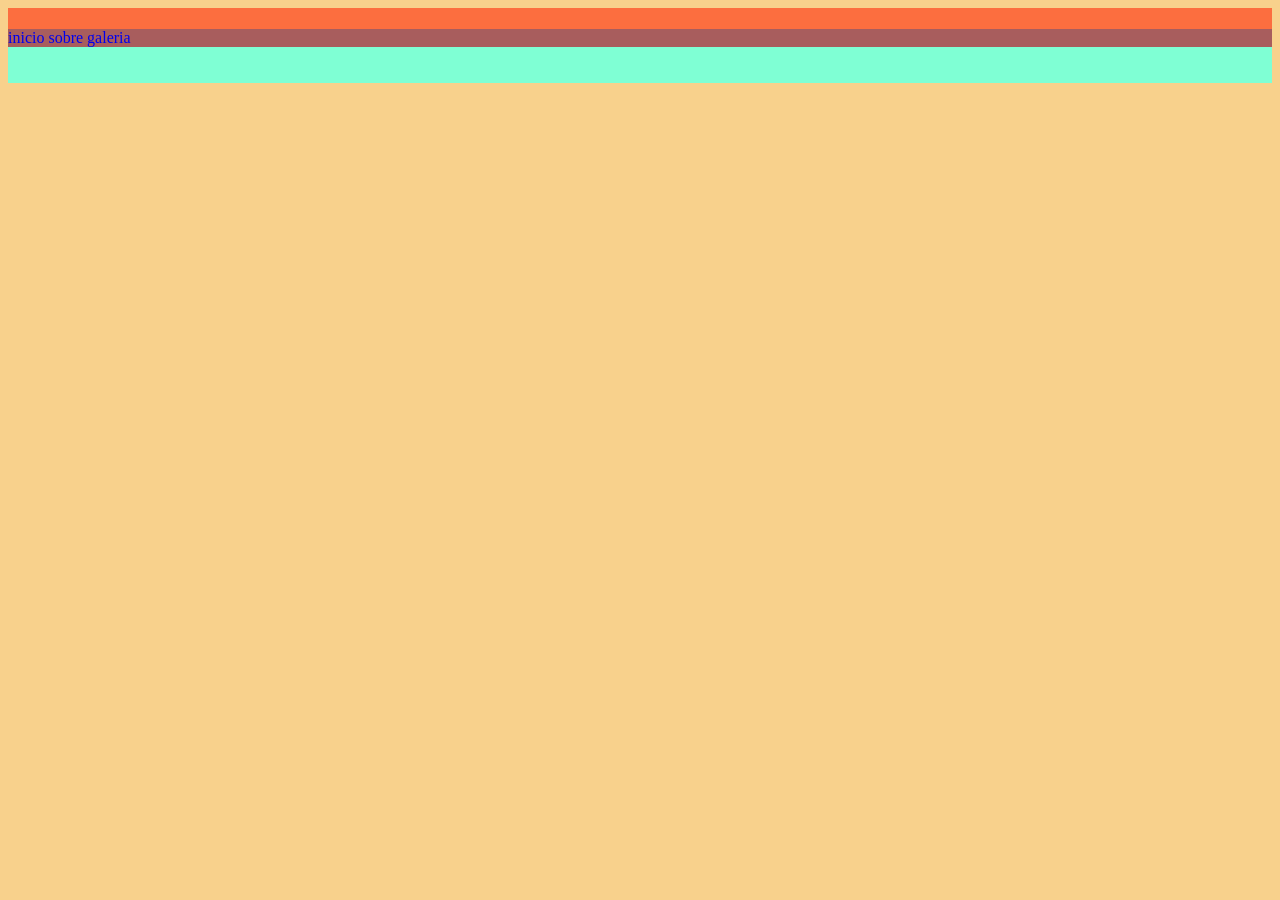
==== galeria.html @ 5187b65f "Add files via upload" ====
<!DOCTYPE html>
<html lang="en">
<head>
    <meta charset="UTF-8">
    <meta name="viewport" content="width=device-width, initial-scale=1.0">
    <link rel="stylesheet" href="style.css">
    <title>galeria</title>
</head>
<body>
    <div class="grid">
    <header>
        <h1>

        </h1>
    </header>
    <nav>
        <a href="#inicio">inicio</a>
        <a href="#sobre">sobre</a>
        <a href="html/projeto-midias/galeria.html"> galeria</a>
    </nav>
    <main>
        <section>
            <img src="" alt="">
        </section>
        <section>
            <img src="" alt="">
        </section>
    </main>
</div>
</body>
</html>
---- style.css ----
body{
    background-color: #f8d18c;
}
.grid{
    background-color: #f9c771;
    display: grid;
    grid-template-rows: 
    100px, 30px, 1fr,50px;
    grid-template-areas: 
    "header"
    "nav"
    "main"
    "footer";
}
header{
    grid-area: header;
    background-color: #ff000072;
}
nav{
    background-color: #a85d5d;
    grid-area: nav;
}
nav a{
    text-decoration: none;
}
main{
    grid-area: main;
    background-color: aquamarine;
}
footer{
    grid-area: footer;
    background-color: #1d55cd;
}
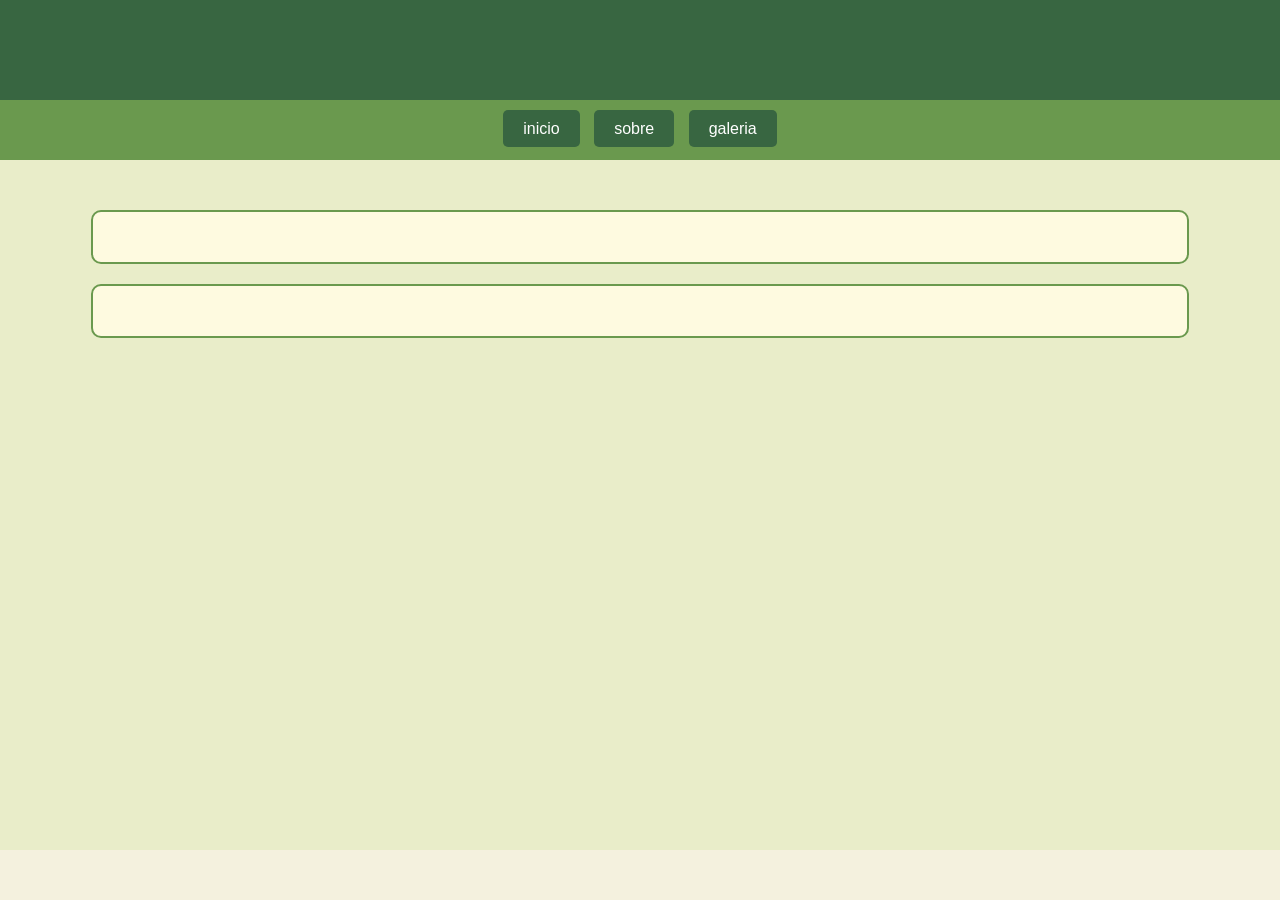
==== commit c663a6b7: "Add files via upload" ====
--- a/galeria.html
+++ b/galeria.html
@@ -14,8 +14,8 @@
         </h1>
     </header>
     <nav>
-        <a href="#inicio">inicio</a>
-        <a href="#sobre">sobre</a>
+        <a href="html/projeto-midias/index.html">inicio</a>
+        <a href="html/projeto-midias/index.html">sobre</a>
         <a href="html/projeto-midias/galeria.html"> galeria</a>
     </nav>
     <main>
--- a/style.css
+++ b/style.css
@@ -1,33 +1,88 @@
+*{
+    box-sizing:border-box;
+    padding:0;
+    margin:0;
+}
+
 body{
-    background-color: #f8d18c;
+    background-color:#dcecc9;
+    font-family:Arial,sans-serif;
 }
+
 .grid{
-    background-color: #f9c771;
-    display: grid;
-    grid-template-rows: 
-    100px, 30px, 1fr,50px;
-    grid-template-areas: 
-    "header"
-    "nav"
-    "main"
-    "footer";
+    background-color:#f4f1de;
+    display:grid;
+    width:100%;
+    min-height:100vh;
+    grid-template-rows:100px 60px 1fr 50px;
+    grid-template-areas:
+        "header"
+        "nav"
+        "main"
+        "footer";
+    text-align:center;
 }
+
 header{
-    grid-area: header;
-    background-color: #ff000072;
+    grid-area:header;
+    background-color:#386641;
+    color:white;
+    padding:20px;
 }
+
+header a{
+    color:#f2e8cf;
+}
+
 nav{
-    background-color: #a85d5d;
-    grid-area: nav;
+    grid-area:nav;
+    background-color:#6a994e;
+    padding:20px;
 }
+
 nav a{
-    text-decoration: none;
+    background-color:#386641;
+    color:white;
+    text-decoration:none;
+    padding:10px 20px;
+    margin:5px;
+    border-radius:5px;
 }
+
+nav a:hover{
+    background-color:#bc6c25;
+    color:white;
+}
+
 main{
-    grid-area: main;
-    background-color: aquamarine;
+    grid-area:main;
+    background-color:#e9edc9;
+    padding:30px;
 }
+
+main section{
+    width:90%;
+    max-width:1200px;
+    margin:20px auto;
+    padding:25px;
+    background-color:#fefae0;
+    border:2px solid #6a994e;
+    border-radius:10px;
+    text-align:start;
+    color:#283618;
+}
+
+main img{
+    display:block;
+    max-width:100%;
+    width:600px;
+    margin:auto;
+    border-radius:10px;
+}
+
 footer{
-    grid-area: footer;
-    background-color: #1d55cd;
+    grid-area:footer;
+    background-color:#386641;
+    color:white;
+    padding:15px;
 }
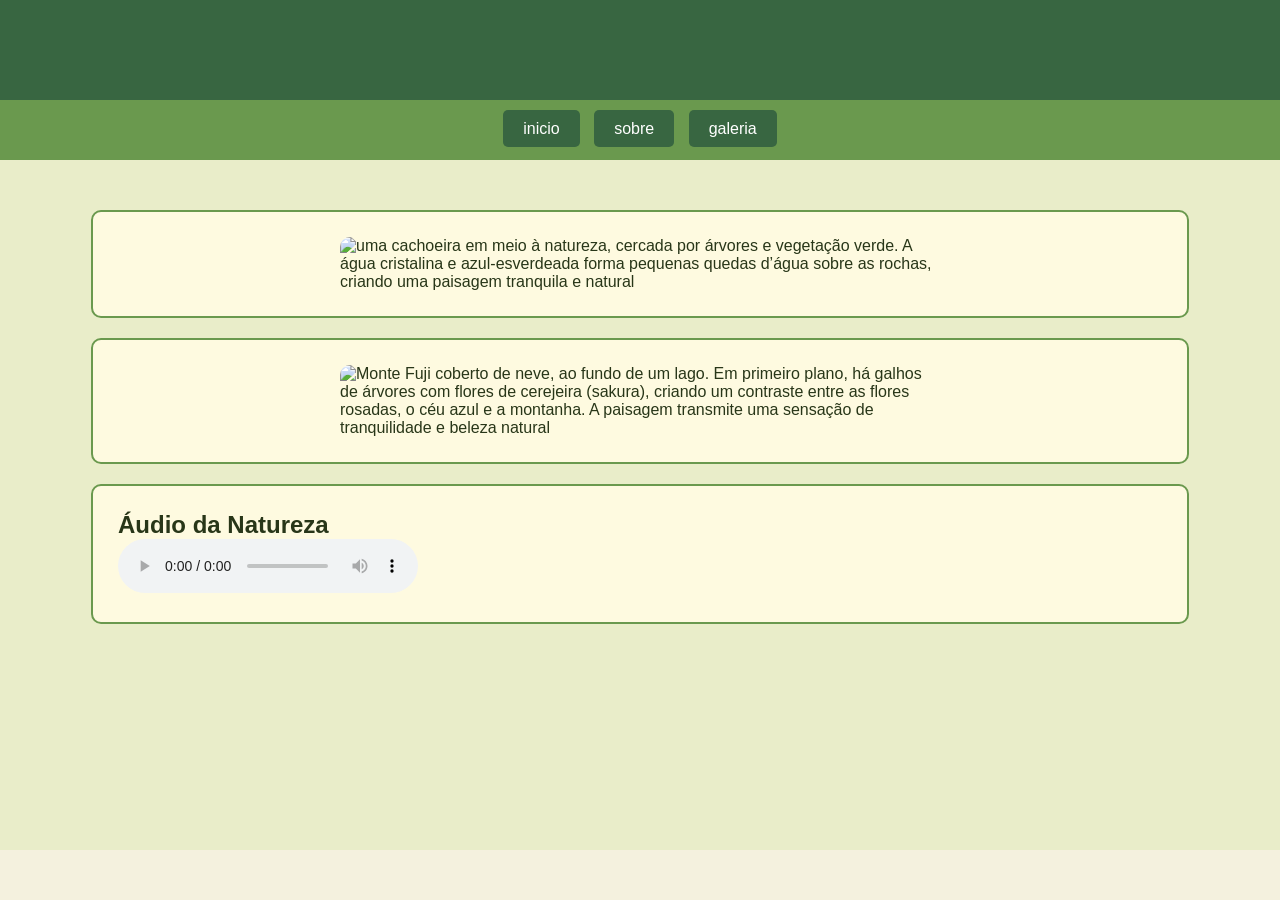
==== commit c049d878: "Add files via upload" ====
--- a/galeria.html
+++ b/galeria.html
@@ -14,16 +14,23 @@
         </h1>
     </header>
     <nav>
-        <a href="html/projeto-midias/index.html">inicio</a>
+        <a href="index.html">inicio</a>
         <a href="html/projeto-midias/index.html">sobre</a>
-        <a href="html/projeto-midias/galeria.html"> galeria</a>
+        <a href="galeria.html"> galeria</a>
     </nav>
     <main>
         <section>
-            <img src="" alt="">
+            <img src="html/projeto-midias/imagens/image1.jpg" alt="uma cachoeira em meio à natureza, cercada por árvores e vegetação verde. A água cristalina e azul-esverdeada forma pequenas quedas d’água sobre as rochas, criando uma paisagem tranquila e natural">
         </section>
         <section>
-            <img src="" alt="">
+            <img src="html/projeto-midias/imagens/image2.jpg" alt="Monte Fuji coberto de neve, ao fundo de um lago. Em primeiro plano, há galhos de árvores com flores de cerejeira (sakura), criando um contraste entre as flores rosadas, o céu azul e a montanha. A paisagem transmite uma sensação de tranquilidade e beleza natural">
+        </section>
+        <section>
+            <h2>Áudio da Natureza</h2>
+            <audio controls>
+                <source src="html/projeto-midias/midias/natureza_e_paisagens_suave.mp3" type="audio/mpeg">
+                Seu navegador não suporta o elemento de áudio.
+            </audio>
         </section>
     </main>
 </div>
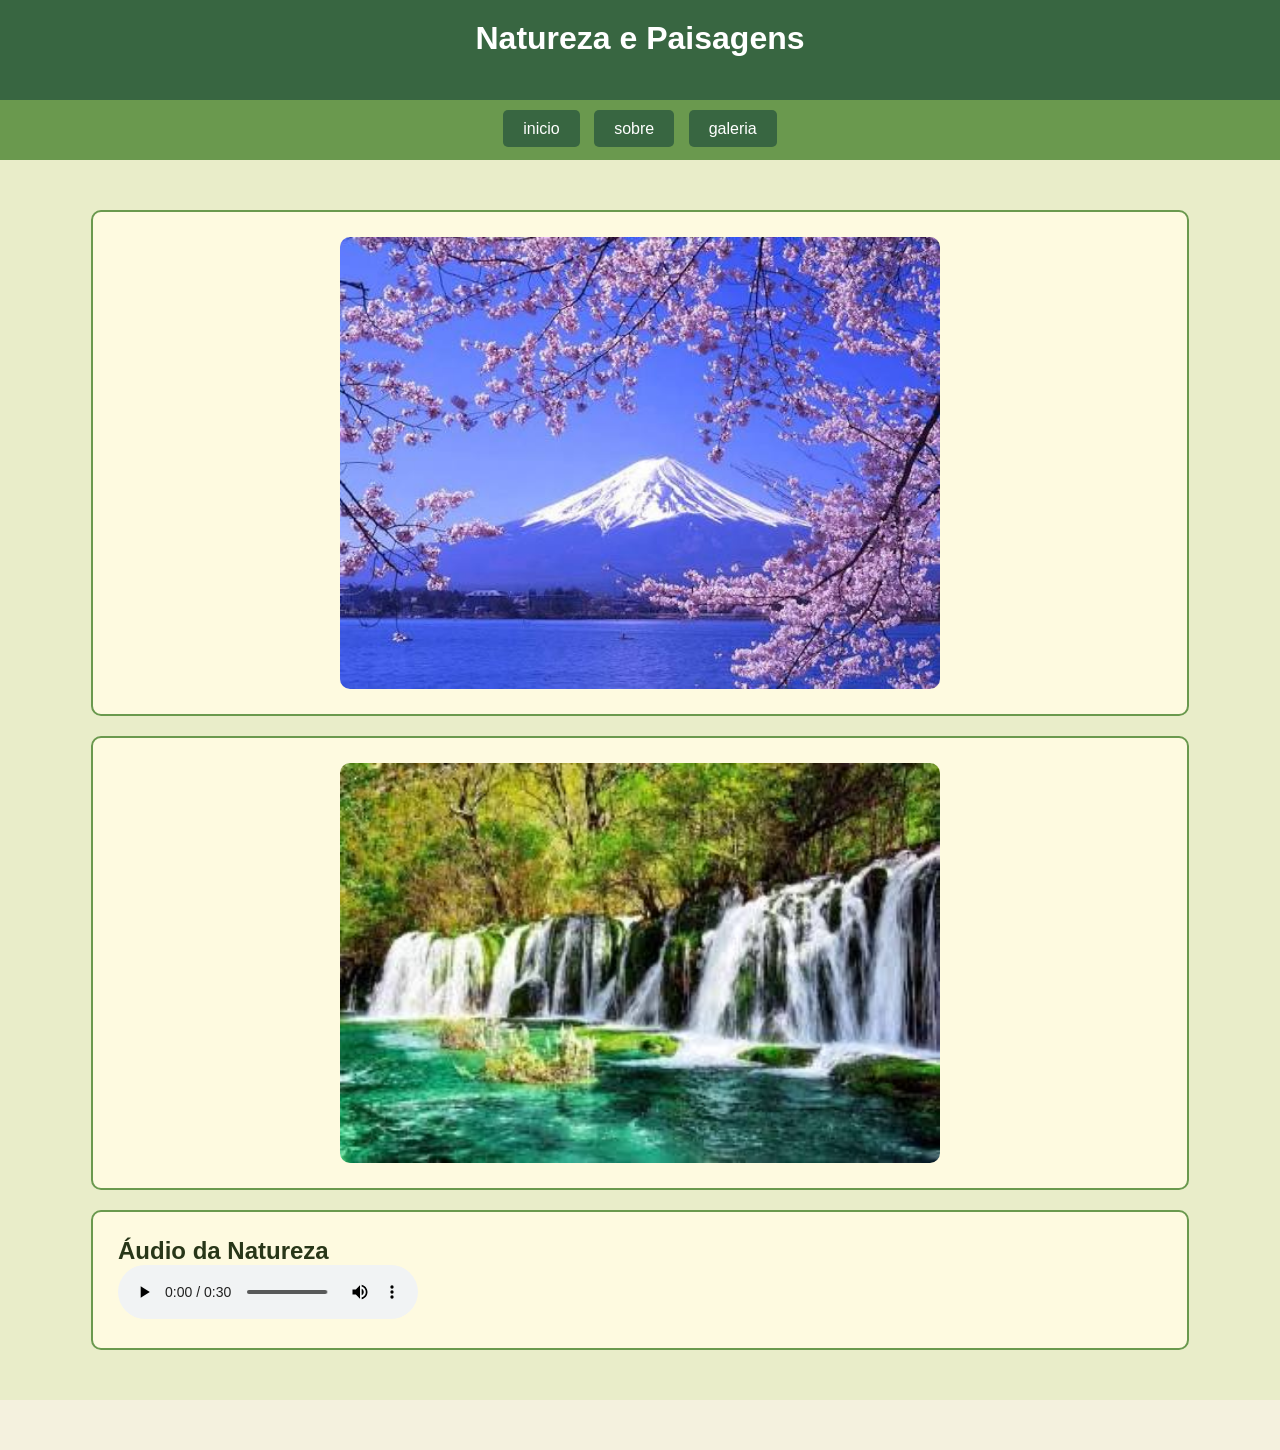
==== commit 4ca5ff0a: "Add files via upload" ====
--- a/galeria.html
+++ b/galeria.html
@@ -10,25 +10,25 @@
     <div class="grid">
     <header>
         <h1>
-
+            Natureza e Paisagens
         </h1>
     </header>
     <nav>
         <a href="index.html">inicio</a>
-        <a href="html/projeto-midias/index.html">sobre</a>
+        <a href="../html/projeto-midias/index.html">sobre</a>
         <a href="galeria.html"> galeria</a>
     </nav>
     <main>
         <section>
-            <img src="html/projeto-midias/imagens/image1.jpg" alt="uma cachoeira em meio à natureza, cercada por árvores e vegetação verde. A água cristalina e azul-esverdeada forma pequenas quedas d’água sobre as rochas, criando uma paisagem tranquila e natural">
+           <img src="imagens/image2.jpg" alt="Monte Fuji coberto de neve e flores de cerejeira">
         </section>
         <section>
-            <img src="html/projeto-midias/imagens/image2.jpg" alt="Monte Fuji coberto de neve, ao fundo de um lago. Em primeiro plano, há galhos de árvores com flores de cerejeira (sakura), criando um contraste entre as flores rosadas, o céu azul e a montanha. A paisagem transmite uma sensação de tranquilidade e beleza natural">
+            <img src="imagens/image1.jpg" alt="Cachoeira em meio à natureza">
         </section>
         <section>
             <h2>Áudio da Natureza</h2>
             <audio controls>
-                <source src="html/projeto-midias/midias/natureza_e_paisagens_suave.mp3" type="audio/mpeg">
+                <source src="midias/natureza_e_paisagens_suave.mp3" type="audio/mpeg">
                 Seu navegador não suporta o elemento de áudio.
             </audio>
         </section>
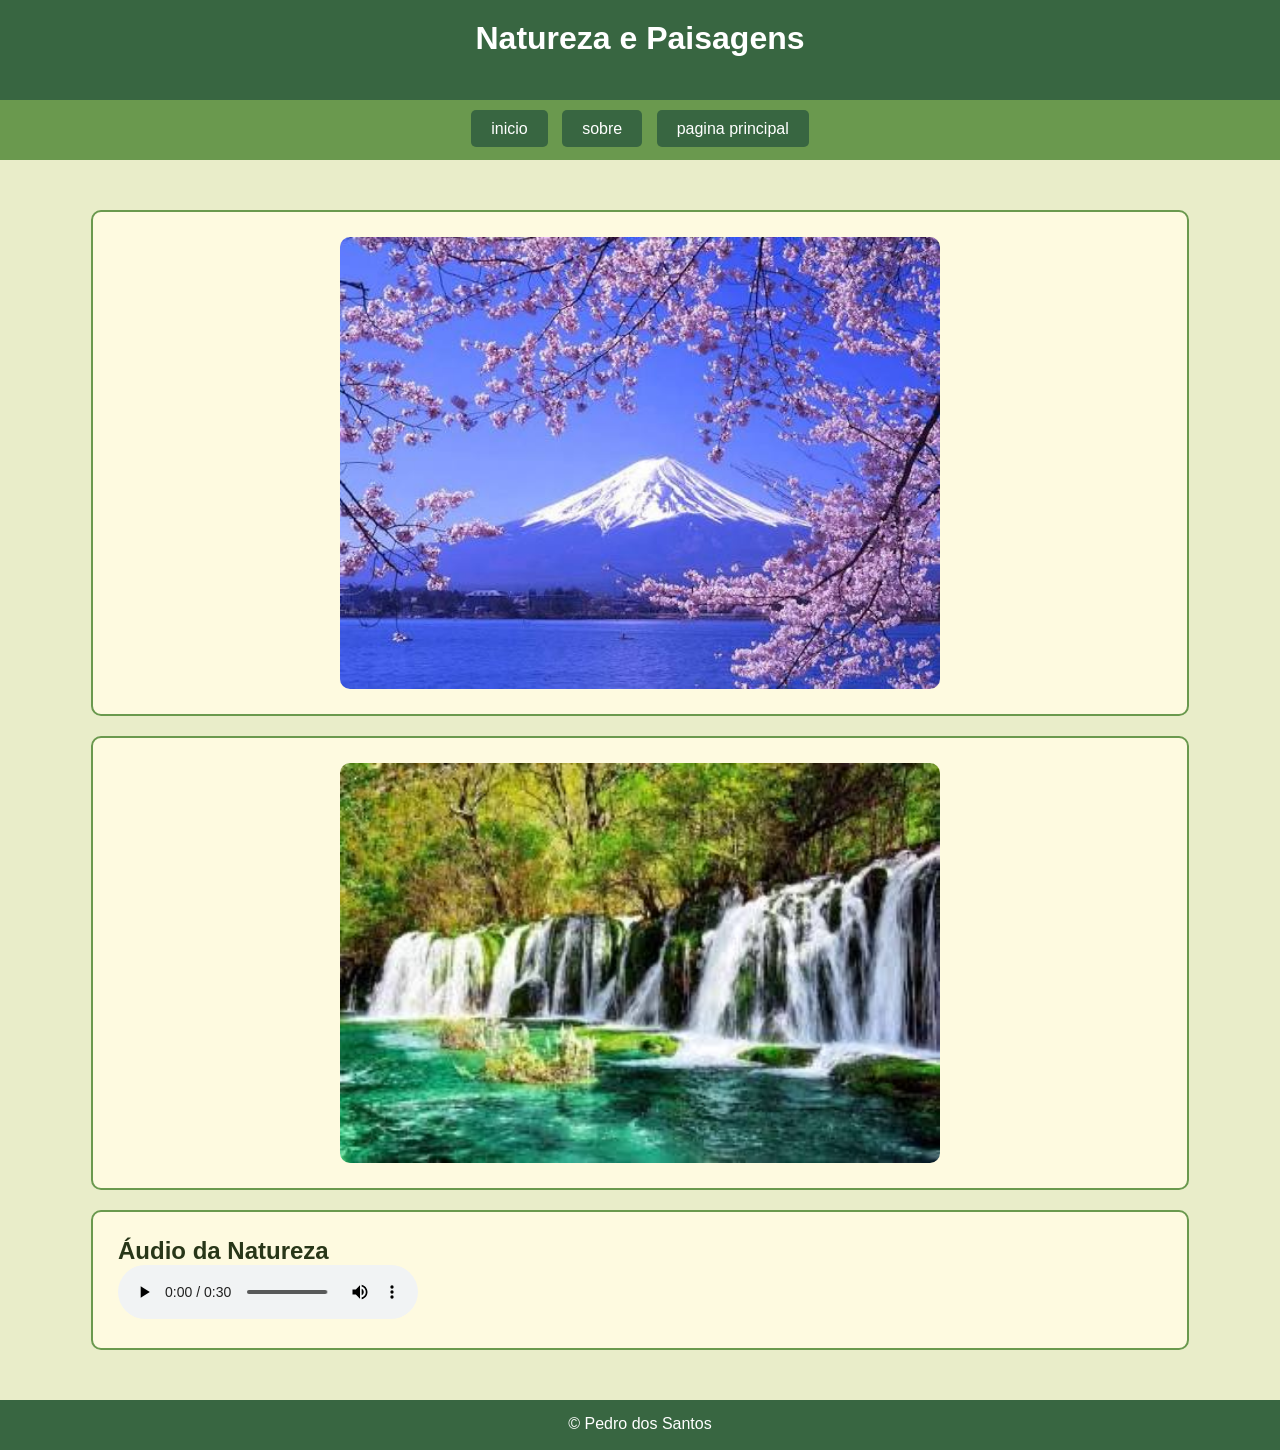
==== commit 79a93eb6: "Add files via upload" ====
--- a/galeria.html
+++ b/galeria.html
@@ -8,15 +8,15 @@
 </head>
 <body>
     <div class="grid">
-    <header>
+    <header id="header">
         <h1>
             Natureza e Paisagens
         </h1>
     </header>
     <nav>
-        <a href="index.html">inicio</a>
-        <a href="../html/projeto-midias/index.html">sobre</a>
-        <a href="galeria.html"> galeria</a>
+        <a href="#header">inicio</a>
+        <a href="#footer">sobre</a>
+        <a href="index.html"> pagina principal</a>
     </nav>
     <main>
         <section>
@@ -33,6 +33,9 @@
             </audio>
         </section>
     </main>
+    <footer id="footer">
+        &copy; Pedro dos Santos
+    </footer>
 </div>
 </body>
 </html>
